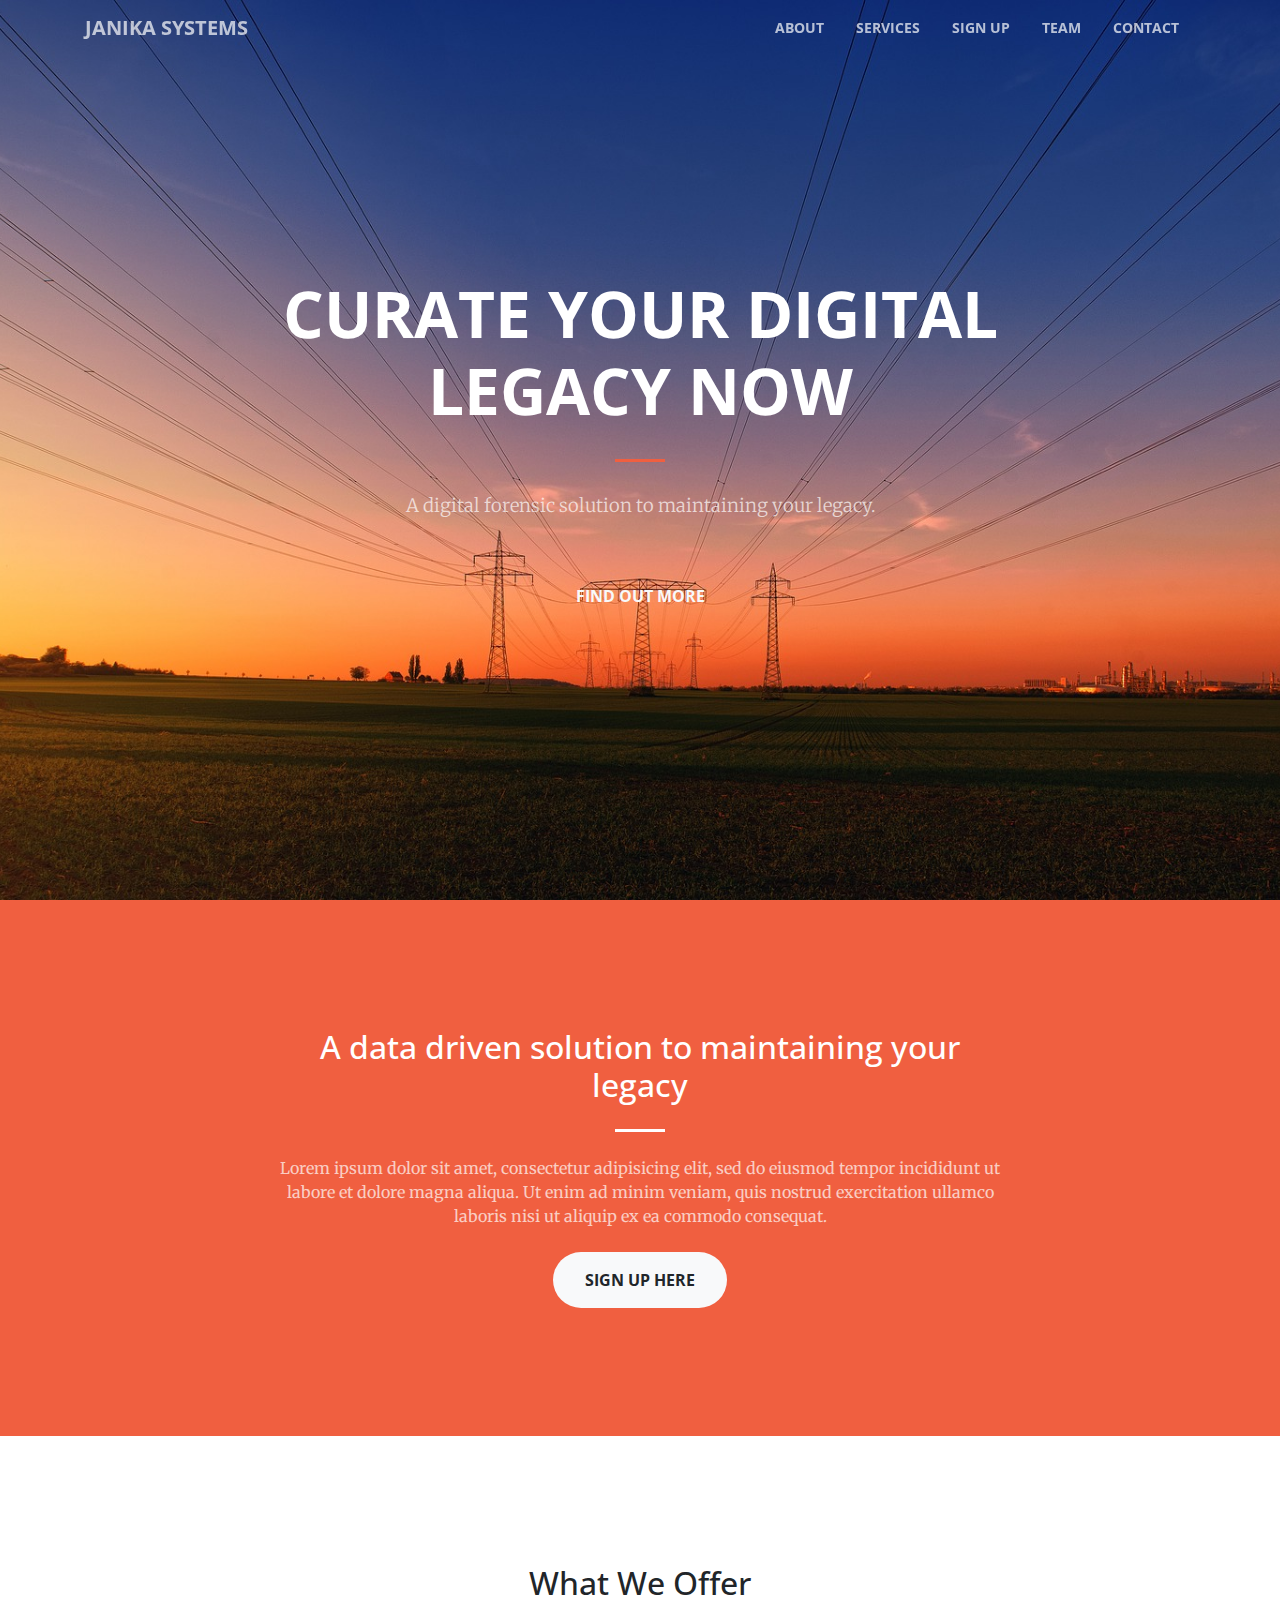
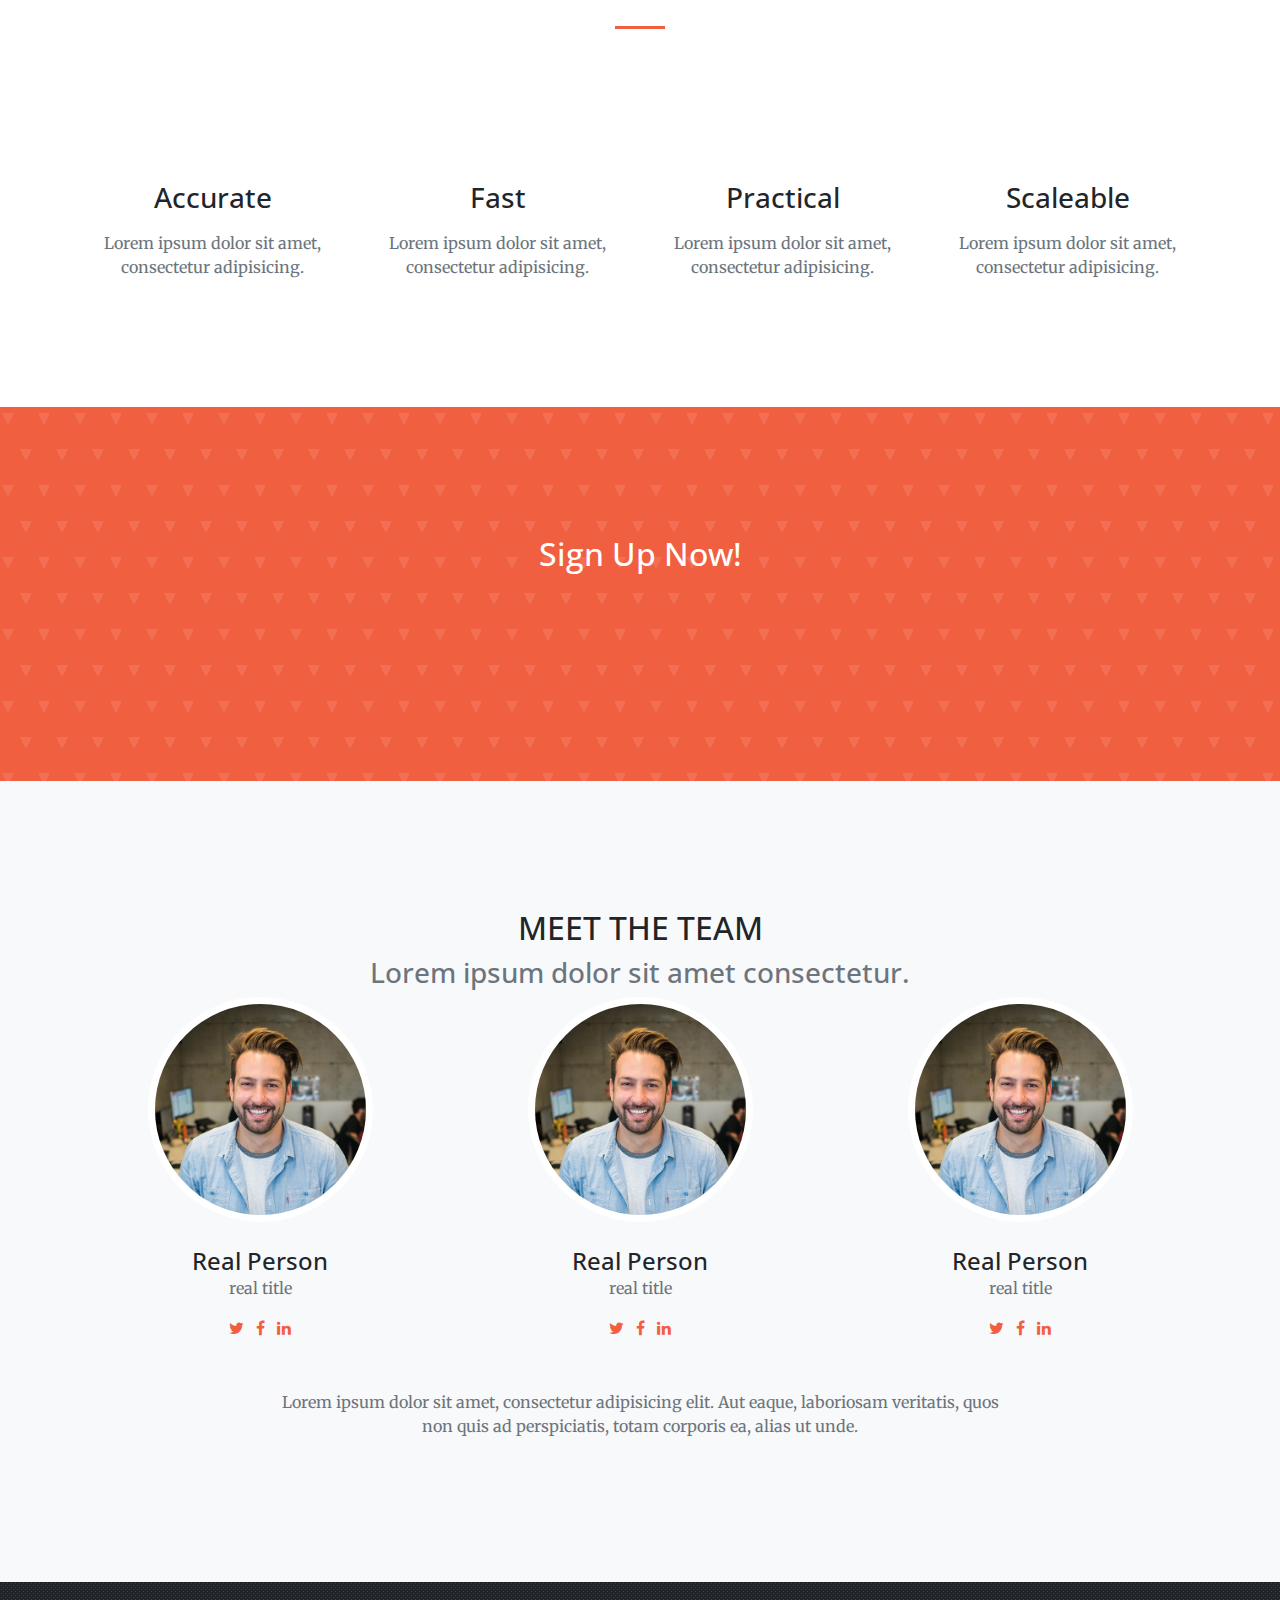
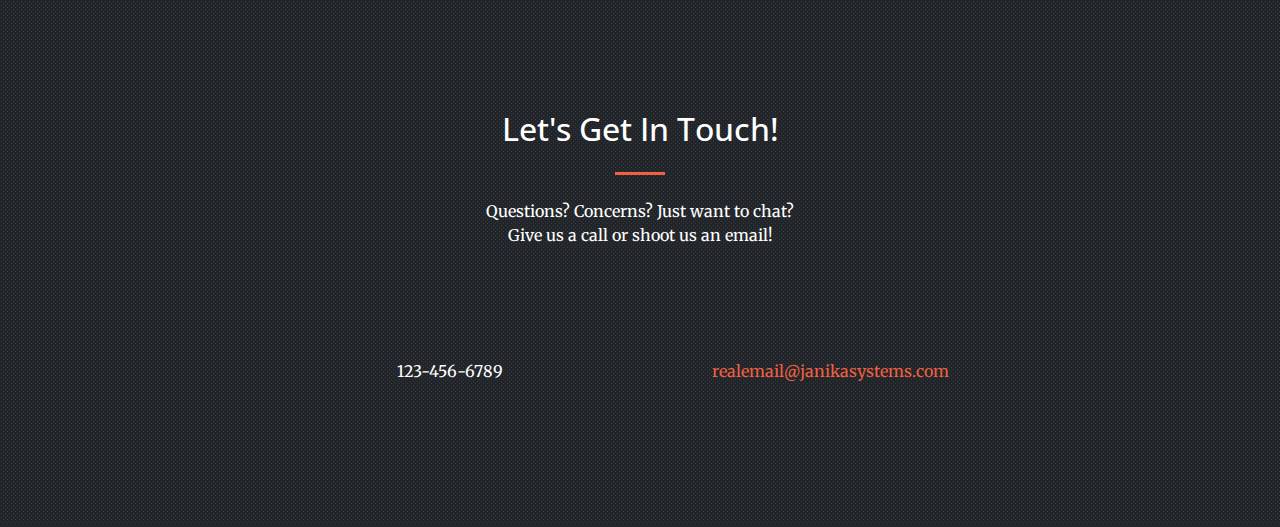
==== JanikaSystems/index.html @ b85f417c "Add files via upload" ====
<!DOCTYPE html>
<html lang="en">

  <head>

    <meta charset="utf-8">
    <meta name="viewport" content="width=device-width, initial-scale=1, shrink-to-fit=no">
    <meta name="description" content="">
    <meta name="author" content="Mayank Mishra">

    <title>Janika Systems</title>

    <!-- Bootstrap core CSS -->
    <link href="vendor/bootstrap/css/bootstrap.min.css" rel="stylesheet">

    <!-- Custom fonts for this template -->
    <link href="vendor/font-awesome/css/font-awesome.min.css" rel="stylesheet" type="text/css">
    <link href='https://fonts.googleapis.com/css?family=Open+Sans:300italic,400italic,600italic,700italic,800italic,400,300,600,700,800' rel='stylesheet' type='text/css'>
    <link href='https://fonts.googleapis.com/css?family=Merriweather:400,300,300italic,400italic,700,700italic,900,900italic' rel='stylesheet' type='text/css'>

    <!-- Plugin CSS -->
    <link href="vendor/magnific-popup/magnific-popup.css" rel="stylesheet">

    <!-- Custom styles for this template -->
    <link href="css/creative.min.css" rel="stylesheet">

  </head>

  <body id="page-top">

    <!-- Navigation -->
    <nav class="navbar navbar-expand-lg navbar-light fixed-top" id="mainNav">
      <div class="container">
        <a class="navbar-brand js-scroll-trigger" href="#page-top">Janika Systems</a>
        <button class="navbar-toggler navbar-toggler-right" type="button" data-toggle="collapse" data-target="#navbarResponsive" aria-controls="navbarResponsive" aria-expanded="false" aria-label="Toggle navigation">
          <span class="navbar-toggler-icon"></span>
        </button>
        <div class="collapse navbar-collapse" id="navbarResponsive">
          <ul class="navbar-nav ml-auto">
            <li class="nav-item">
              <a class="nav-link js-scroll-trigger" href="#about">About</a>
            </li>
            <li class="nav-item">
              <a class="nav-link js-scroll-trigger" href="#services">Services</a>
            </li>
            <li class="nav-item">
              <a class="nav-link js-scroll-trigger" href="#signUp">Sign Up</a>
            </li>
            <li class="nav-item">
              <a class="nav-link js-scroll-trigger" href="#team">Team</a>
            </li>
            <li class="nav-item">
              <a class="nav-link js-scroll-trigger" href="#contact">Contact</a>
            </li>
          </ul>
        </div>
      </div>
    </nav>

    <header class="masthead text-center text-white d-flex">
      <div class="container my-auto">
        <div class="row">
          <div class="col-lg-10 mx-auto">
            <h1 class="text-uppercase">
              <strong>Curate your digital legacy now</strong>
            </h1>
            <hr>
          </div>
          <div class="col-lg-8 mx-auto">
            <p class="text-faded mb-5">A digital forensic solution to maintaining your legacy.</p>
            <a class="btn btn-outline-light btn-xl js-scroll-trigger" href="#about">Find Out More</a>
          </div>
        </div>
      </div>
    </header>

    <section class="bg-primary" id="about">
      <div class="container">
        <div class="row">
          <div class="col-lg-8 mx-auto text-center">
            <h2 class="section-heading text-white">A data driven solution to maintaining your legacy</h2>
            <hr class="light my-4">
            <p class="text-faded mb-4">Lorem ipsum dolor sit amet, consectetur adipisicing elit, sed do eiusmod tempor incididunt ut labore et dolore magna aliqua. Ut enim ad minim veniam, quis nostrud exercitation ullamco laboris nisi ut aliquip ex ea commodo consequat. </p>
            <a class="btn btn-light btn-xl js-scroll-trigger" href="#signUp">Sign Up Here</a>
          </div>
        </div>
      </div>
    </section>

    <section id="services">
      <div class="container">
        <div class="row">
          <div class="col-lg-12 text-center">
            <h2 class="section-heading">What We Offer</h2>
            <hr class="my-4">
          </div>
        </div>
      </div>
      <div class="container">
        <div class="row">
          <div class="col-lg-3 col-md-6 text-center">
            <div class="service-box mt-5 mx-auto">
              <i class="fa fa-4x fa-pencil text-primary mb-3 sr-icons"></i>
              <h3 class="mb-3">Accurate</h3>
              <p class="text-muted mb-0">Lorem ipsum dolor sit amet, consectetur adipisicing.</p>
            </div>
          </div>
          <div class="col-lg-3 col-md-6 text-center">
            <div class="service-box mt-5 mx-auto">
              <i class="fa fa-4x fa-paper-plane text-primary mb-3 sr-icons"></i>
              <h3 class="mb-3">Fast</h3>
              <p class="text-muted mb-0">Lorem ipsum dolor sit amet, consectetur adipisicing.</p>
            </div>
          </div>
          <div class="col-lg-3 col-md-6 text-center">
            <div class="service-box mt-5 mx-auto">
              <i class="fa fa-4x fa-newspaper-o text-primary mb-3 sr-icons"></i>
              <h3 class="mb-3">Practical</h3>
              <p class="text-muted mb-0">Lorem ipsum dolor sit amet, consectetur adipisicing.</p>
            </div>
          </div>
          <div class="col-lg-3 col-md-6 text-center">
            <div class="service-box mt-5 mx-auto">
              <i class="fa fa-4x fa-clipboard text-primary mb-3 sr-icons"></i>
              <h3 class="mb-3">Scaleable</h3>
              <p class="text-muted mb-0">Lorem ipsum dolor sit amet, consectetur adipisicing.</p>
            </div>
          </div>
        </div>
      </div>
    </section>

    <section id="signUp" class="bg-secondary text-white">
      <div class="container text-center">
        <h2 class="mb-4">Sign Up Now!</h2>
        <a class="btn btn-light btn-xl sr-button" href="https://google.com">Sign Up Here</a>
      </div>
    </section>

    <!-- Team -->
    <!--Images must be 500 by 500 px-->
    <section class="bg-light" id="team">
      <div class="container">
        <div class="row">
          <div class="col-lg-12 text-center">
            <h2 class="section-heading text-uppercase">Meet the Team</h2>
            <h3 class="section-subheading text-muted">Lorem ipsum dolor sit amet consectetur.</h3>
          </div>
        </div>
        <div class="row">
          <div class="col-sm-4">
            <div class="team-member">
              <img class="mx-auto rounded-circle" src="img/team/2.jpg" alt="">
              <h4>Real Person</h4>
              <p class="text-muted">real title</p>
              <ul class="list-inline social-buttons">
                <li class="list-inline-item">
                  <a href="#">
                    <i class="fa fa-twitter"></i>
                  </a>
                </li>
                <li class="list-inline-item">
                  <a href="#">
                    <i class="fa fa-facebook"></i>
                  </a>
                </li>
                <li class="list-inline-item">
                  <a href="#">
                    <i class="fa fa-linkedin"></i>
                  </a>
                </li>
              </ul>
            </div>
          </div>
          <div class="col-sm-4">
            <div class="team-member">
              <img class="mx-auto rounded-circle" src="img/team/2.jpg" alt="">
              <h4>Real Person</h4>
              <p class="text-muted">real title</p>
              <ul class="list-inline social-buttons">
                <li class="list-inline-item">
                  <a href="#">
                    <i class="fa fa-twitter"></i>
                  </a>
                </li>
                <li class="list-inline-item">
                  <a href="#">
                    <i class="fa fa-facebook"></i>
                  </a>
                </li>
                <li class="list-inline-item">
                  <a href="#">
                    <i class="fa fa-linkedin"></i>
                  </a>
                </li>
              </ul>
            </div>
          </div>
          <div class="col-sm-4">
            <div class="team-member">
              <img class="mx-auto rounded-circle" src="img/team/2.jpg" alt="">
              <h4>Real Person</h4>
              <p class="text-muted">real title</p>
              <ul class="list-inline social-buttons">
                <li class="list-inline-item">
                  <a href="#">
                    <i class="fa fa-twitter"></i>
                  </a>
                </li>
                <li class="list-inline-item">
                  <a href="#">
                    <i class="fa fa-facebook"></i>
                  </a>
                </li>
                <li class="list-inline-item">
                  <a href="#">
                    <i class="fa fa-linkedin"></i>
                  </a>
                </li>
              </ul>
            </div>
          </div>
        </div>
        <div class="row">
          <div class="col-lg-8 mx-auto text-center">
            <p class="large text-muted">Lorem ipsum dolor sit amet, consectetur adipisicing elit. Aut eaque, laboriosam veritatis, quos non quis ad perspiciatis, totam corporis ea, alias ut unde.</p>
          </div>
        </div>
      </div>
    </section>

    <section class="bg-tertiary text-white" id="contact">
      <div class="container">
        <div class="row">
          <div class="col-lg-8 mx-auto text-center">
            <h2 class="section-heading">Let's Get In Touch!</h2>
            <hr class="my-4">
            <p class="mb-5">Questions? Concerns? Just want to chat? <br>Give us a call or shoot us an email!</p>
          </div>
        </div>
        <div class="row">
          <div class="col-lg-4 ml-auto text-center">
            <i class="fa fa-phone fa-3x mb-3 sr-contact"></i>
            <p>123-456-6789</p>
          </div>
          <div class="col-lg-4 mr-auto text-center">
            <i class="fa fa-envelope-o fa-3x mb-3 sr-contact"></i>
            <p>
              <a href="mailto:your-email@your-domain.com">realemail@janikasystems.com</a>
            </p>
          </div>
        </div>
      </div>
    </section>

    <!-- Bootstrap core JavaScript -->
    <script src="vendor/jquery/jquery.min.js"></script>
    <script src="vendor/bootstrap/js/bootstrap.bundle.min.js"></script>

    <!-- Plugin JavaScript -->
    <script src="vendor/jquery-easing/jquery.easing.min.js"></script>
    <script src="vendor/scrollreveal/scrollreveal.min.js"></script>
    <script src="vendor/magnific-popup/jquery.magnific-popup.min.js"></script>

    <!-- Custom scripts for this template -->
    <script src="js/creative.min.js"></script>

  </body>

</html>
---- JanikaSystems/css/creative.min.css ----
body,html{width:100%;height:100%}body{font-family:Merriweather,'Helvetica Neue',Arial,sans-serif}hr{max-width:50px;border-width:3px;border-color:#f05f40}hr.light{border-color:#fff}a{color:#f05f40;-webkit-transition:all .2s;-moz-transition:all .2s;transition:all .2s}a:hover{color:#f05f40}h1,h2,h3,h4,h5,h6{font-family:'Open Sans','Helvetica Neue',Arial,sans-serif}.bg-primary{background-color:#f05f40!important}.bg-dark{background-color:#212529!important}.text-faded{color:rgba(255,255,255,.7)}section{padding:8rem 0}.section-heading{margin-top:0}::-moz-selection{color:#fff;background:#212529;text-shadow:none}::selection{color:#fff;background:#212529;text-shadow:none}img::selection{color:#fff;background:0 0}img::-moz-selection{color:#fff;background:0 0}#mainNav{border-bottom:1px solid rgba(33,37,41,.1);background-color:#fff;font-family:'Open Sans','Helvetica Neue',Arial,sans-serif;-webkit-transition:all .2s;-moz-transition:all .2s;transition:all .2s}#mainNav .navbar-brand{font-weight:700;text-transform:uppercase;color:#f05f40;font-family:'Open Sans','Helvetica Neue',Arial,sans-serif}#mainNav .navbar-brand:focus,#mainNav .navbar-brand:hover{color:#f05f40}#mainNav .navbar-nav>li.nav-item>a.nav-link,#mainNav .navbar-nav>li.nav-item>a.nav-link:focus{font-size:.9rem;font-weight:700;text-transform:uppercase;color:#212529}#mainNav .navbar-nav>li.nav-item>a.nav-link:focus:hover,#mainNav .navbar-nav>li.nav-item>a.nav-link:hover{color:#f05f40}#mainNav .navbar-nav>li.nav-item>a.nav-link.active,#mainNav .navbar-nav>li.nav-item>a.nav-link:focus.active{color:#f05f40!important;background-color:transparent}#mainNav .navbar-nav>li.nav-item>a.nav-link.active:hover,#mainNav .navbar-nav>li.nav-item>a.nav-link:focus.active:hover{background-color:transparent}@media (min-width:992px){#mainNav{border-color:transparent;background-color:transparent}#mainNav .navbar-brand{color:rgba(255,255,255,.7)}#mainNav .navbar-brand:focus,#mainNav .navbar-brand:hover{color:#fff}#mainNav .navbar-nav>li.nav-item>a.nav-link{padding:.5rem 1rem}#mainNav .navbar-nav>li.nav-item>a.nav-link,#mainNav .navbar-nav>li.nav-item>a.nav-link:focus{color:rgba(255,255,255,.7)}#mainNav .navbar-nav>li.nav-item>a.nav-link:focus:hover,#mainNav .navbar-nav>li.nav-item>a.nav-link:hover{color:#fff}#mainNav.navbar-shrink{border-bottom:1px solid rgba(33,37,41,.1);background-color:#fff}#mainNav.navbar-shrink .navbar-brand{color:#f05f40}#mainNav.navbar-shrink .navbar-brand:focus,#mainNav.navbar-shrink .navbar-brand:hover{color:#f05f40}#mainNav.navbar-shrink .navbar-nav>li.nav-item>a.nav-link,#mainNav.navbar-shrink .navbar-nav>li.nav-item>a.nav-link:focus{color:#212529}#mainNav.navbar-shrink .navbar-nav>li.nav-item>a.nav-link:focus:hover,#mainNav.navbar-shrink .navbar-nav>li.nav-item>a.nav-link:hover{color:#f05f40}}header.masthead{padding-top:10rem;padding-bottom:calc(10rem - 56px);background-image:url(../img/header3.jpg);background-position:center center;-webkit-background-size:cover;-moz-background-size:cover;-o-background-size:cover;background-size:cover}header.masthead hr{margin-top:30px;margin-bottom:30px}header.masthead h1{font-size:2rem}header.masthead p{font-weight:300}@media (min-width:768px){header.masthead p{font-size:1.15rem}}@media (min-width:992px){header.masthead{height:100vh;min-height:650px;padding-top:0;padding-bottom:0}header.masthead h1{font-size:3rem}}@media (min-width:1200px){header.masthead h1{font-size:4rem}}.service-box{max-width:400px}.portfolio-box{position:relative;display:block;max-width:650px;margin:0 auto}.portfolio-box .portfolio-box-caption{position:absolute;bottom:0;display:block;width:100%;height:100%;text-align:center;opacity:0;color:#fff;background:rgba(240,95,64,.9);-webkit-transition:all .2s;-moz-transition:all .2s;transition:all .2s}.portfolio-box .portfolio-box-caption .portfolio-box-caption-content{position:absolute;top:50%;width:100%;transform:translateY(-50%);text-align:center}.portfolio-box .portfolio-box-caption .portfolio-box-caption-content .project-category,.portfolio-box .portfolio-box-caption .portfolio-box-caption-content .project-name{padding:0 15px;font-family:'Open Sans','Helvetica Neue',Arial,sans-serif}.portfolio-box .portfolio-box-caption .portfolio-box-caption-content .project-category{font-size:14px;font-weight:600;text-transform:uppercase}.portfolio-box .portfolio-box-caption .portfolio-box-caption-content .project-name{font-size:18px}.portfolio-box:hover .portfolio-box-caption{opacity:1}.portfolio-box:focus{outline:0}@media (min-width:768px){.portfolio-box .portfolio-box-caption .portfolio-box-caption-content .project-category{font-size:16px}.portfolio-box .portfolio-box-caption .portfolio-box-caption-content .project-name{font-size:22px}}.text-primary{color:#f05f40!important}.btn{font-weight:700;text-transform:uppercase;border:none;border-radius:300px;font-family:'Open Sans','Helvetica Neue',Arial,sans-serif}.btn-xl{padding:1rem 2rem}.btn-primary{background-color:#f05f40;border-color:#f05f40}.btn-primary:active,.btn-primary:focus,.btn-primary:hover{color:#fff;background-color:#ee4b28!important}.btn-primary:active,.btn-primary:focus{box-shadow:0 0 0 .2rem rgba(240,95,64,.5)!important}
.team-member {
  margin-bottom: 50px;
  text-align: center;
}

.team-member img {
  width: 225px;
  height: 225px;
  border: 7px solid #fff;
}

.team-member h4 {
  margin-top: 25px;
  margin-bottom: 0;
  text-transform: none;
}

.team-member p {
  margin-top: 0;
}
.bg-secondary {
  background-color: #f05f40 !important;
  background-image: url("data:image/svg+xml,%3Csvg xmlns='http://www.w3.org/2000/svg' width='36' height='72' viewBox='0 0 36 72'%3E%3Cg fill-rule='evenodd'%3E%3Cg fill='%23ffffff' fill-opacity='0.1'%3E%3Cpath d='M2 6h12L8 18 2 6zm18 36h12l-6 12-6-12z'/%3E%3C/g%3E%3C/g%3E%3C/svg%3E");
}
.bg-tertiary{
  background-color: #212529 !important;
background-image: url("data:image/svg+xml,%3Csvg xmlns='http://www.w3.org/2000/svg' width='4' height='4' viewBox='0 0 4 4'%3E%3Cpath fill='%23ffffff' fill-opacity='0.1' d='M1 3h1v1H1V3zm2-2h1v1H3V1z'%3E%3C/path%3E%3C/svg%3E");
}
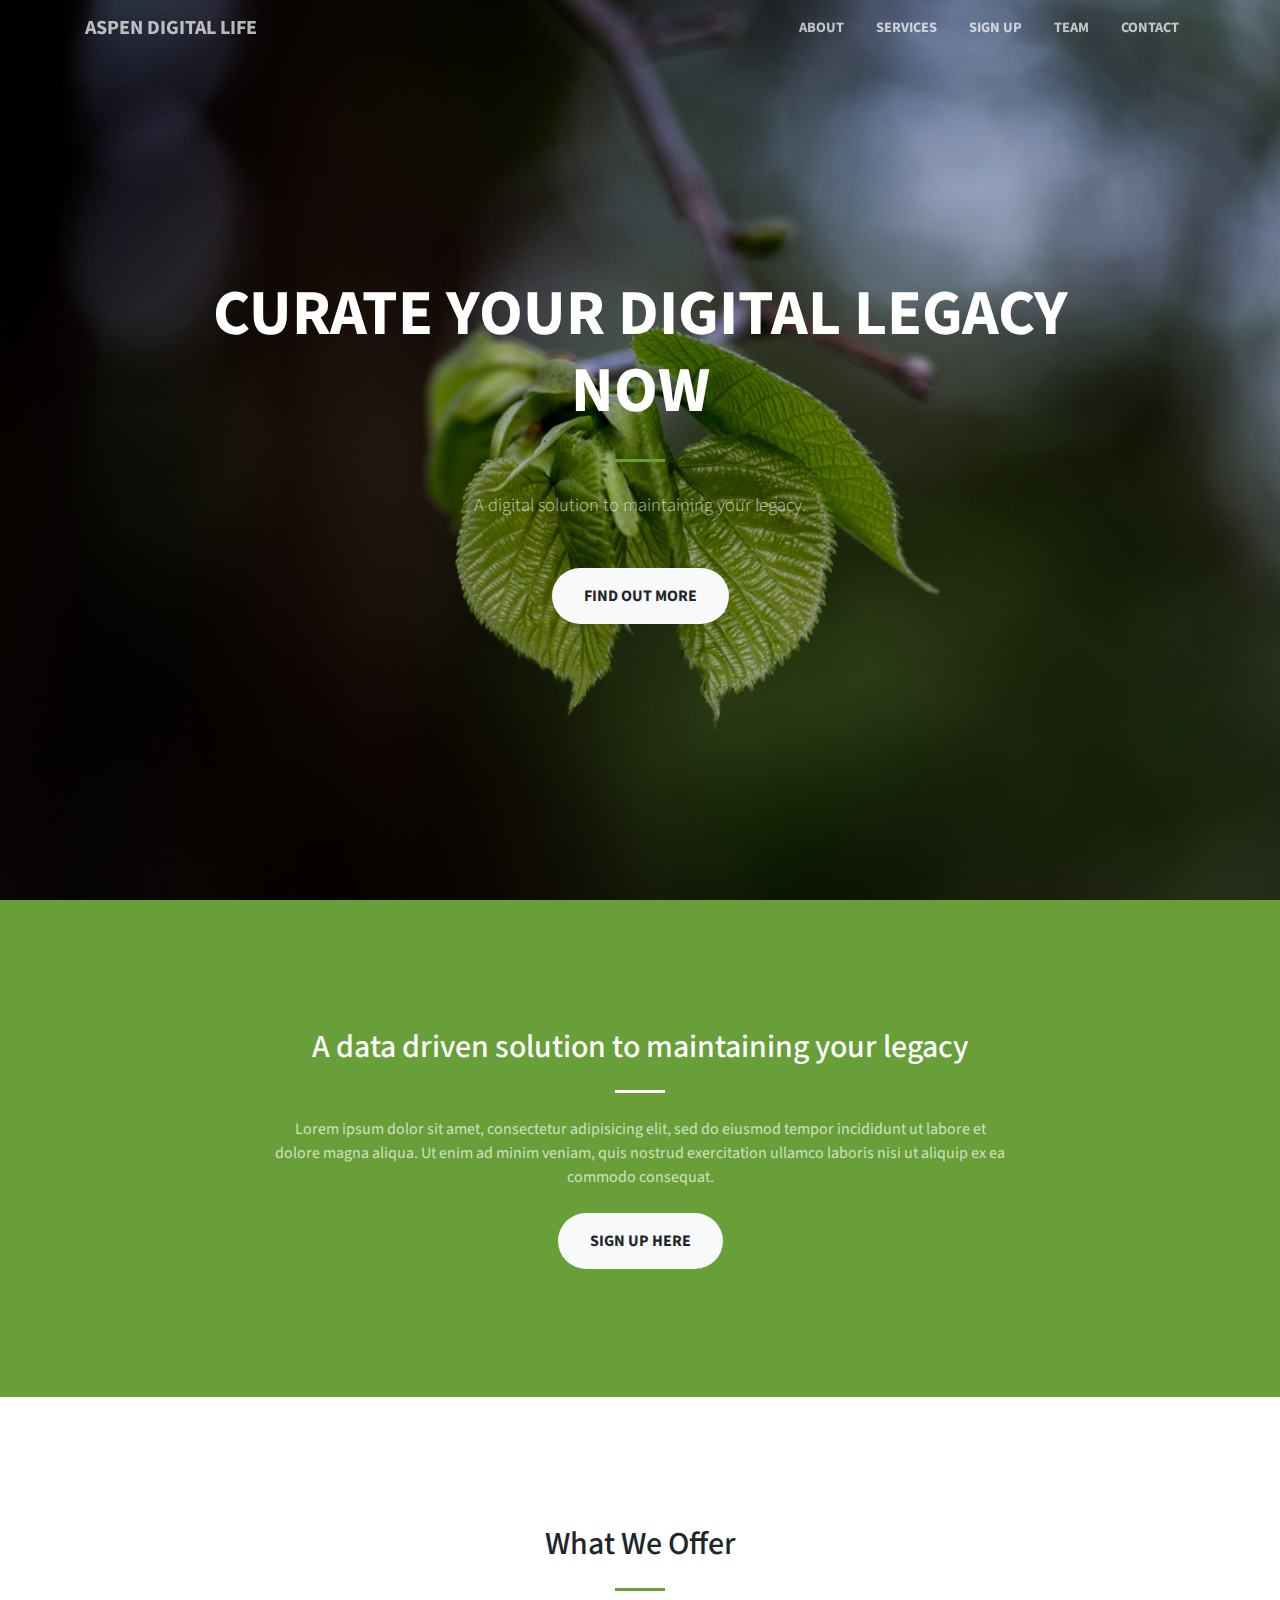
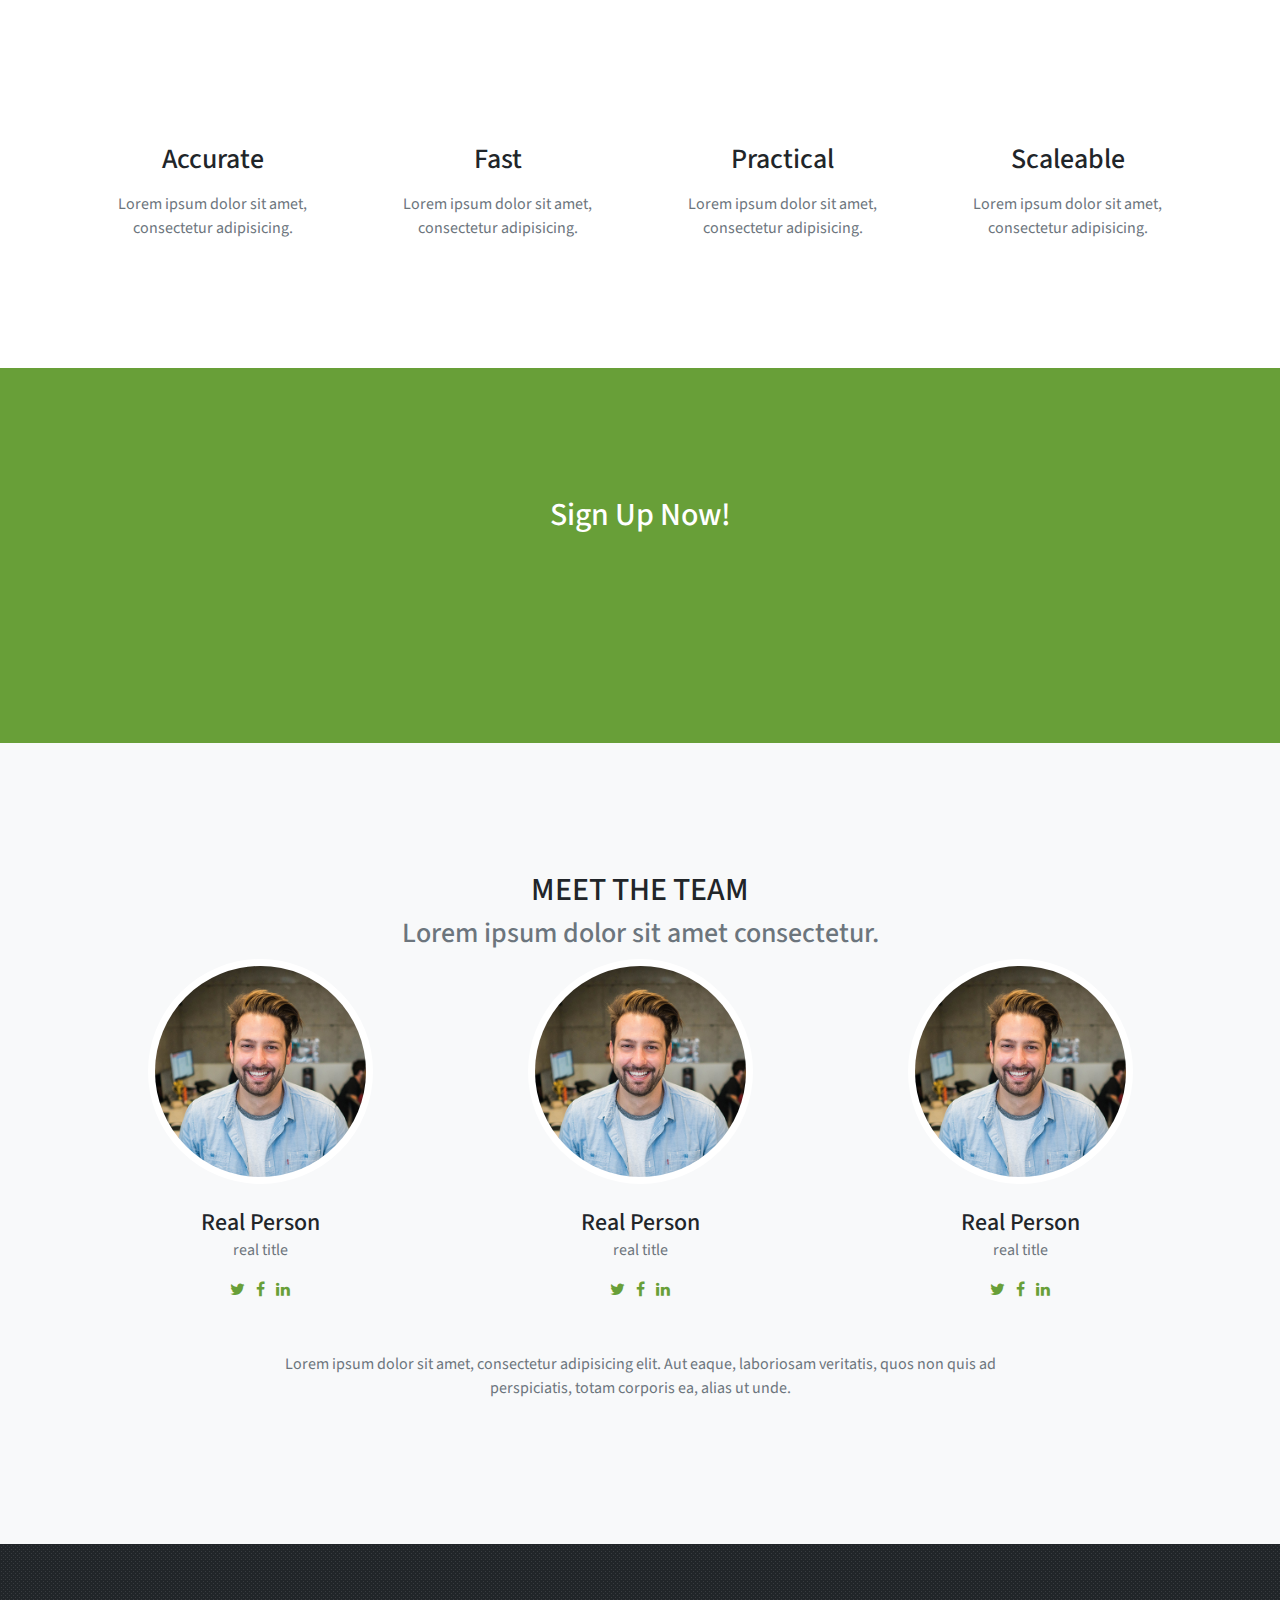
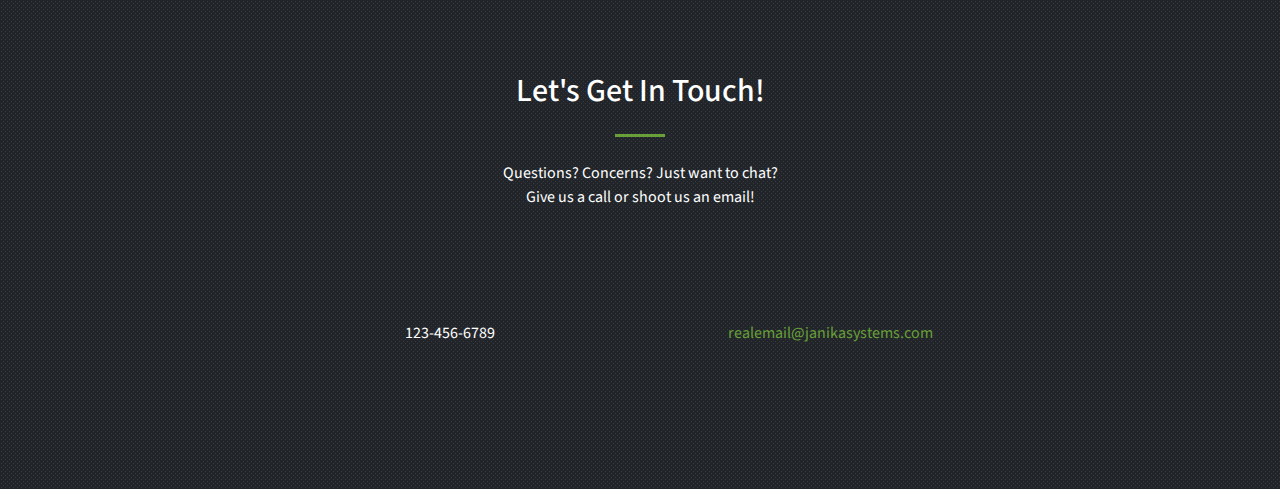
==== commit f289e0eb: "Add files via upload" ====
--- a/JanikaSystems/index.html
+++ b/JanikaSystems/index.html
@@ -8,7 +8,7 @@
     <meta name="description" content="">
     <meta name="author" content="Mayank Mishra">
 
-    <title>Janika Systems</title>
+    <title>Aspen Digital Life</title>
 
     <!-- Bootstrap core CSS -->
     <link href="vendor/bootstrap/css/bootstrap.min.css" rel="stylesheet">
@@ -17,6 +17,7 @@
     <link href="vendor/font-awesome/css/font-awesome.min.css" rel="stylesheet" type="text/css">
     <link href='https://fonts.googleapis.com/css?family=Open+Sans:300italic,400italic,600italic,700italic,800italic,400,300,600,700,800' rel='stylesheet' type='text/css'>
     <link href='https://fonts.googleapis.com/css?family=Merriweather:400,300,300italic,400italic,700,700italic,900,900italic' rel='stylesheet' type='text/css'>
+    <link href="https://fonts.googleapis.com/css?family=Source+Sans+Pro" rel="stylesheet">
 
     <!-- Plugin CSS -->
     <link href="vendor/magnific-popup/magnific-popup.css" rel="stylesheet">
@@ -31,7 +32,7 @@
     <!-- Navigation -->
     <nav class="navbar navbar-expand-lg navbar-light fixed-top" id="mainNav">
       <div class="container">
-        <a class="navbar-brand js-scroll-trigger" href="#page-top">Janika Systems</a>
+        <a class="navbar-brand js-scroll-trigger" href="#page-top">Aspen Digital Life</a>
         <button class="navbar-toggler navbar-toggler-right" type="button" data-toggle="collapse" data-target="#navbarResponsive" aria-controls="navbarResponsive" aria-expanded="false" aria-label="Toggle navigation">
           <span class="navbar-toggler-icon"></span>
         </button>
@@ -67,8 +68,8 @@
             <hr>
           </div>
           <div class="col-lg-8 mx-auto">
-            <p class="text-faded mb-5">A digital forensic solution to maintaining your legacy.</p>
-            <a class="btn btn-outline-light btn-xl js-scroll-trigger" href="#about">Find Out More</a>
+            <p class="text-faded mb-5">A digital solution to maintaining your legacy.</p>
+            <a class="btn btn-light btn-xl js-scroll-trigger" href="#about">Find Out More</a>
           </div>
         </div>
       </div>
--- a/JanikaSystems/css/creative.min.css
+++ b/JanikaSystems/css/creative.min.css
@@ -1,4 +1,4 @@
-body,html{width:100%;height:100%}body{font-family:Merriweather,'Helvetica Neue',Arial,sans-serif}hr{max-width:50px;border-width:3px;border-color:#f05f40}hr.light{border-color:#fff}a{color:#f05f40;-webkit-transition:all .2s;-moz-transition:all .2s;transition:all .2s}a:hover{color:#f05f40}h1,h2,h3,h4,h5,h6{font-family:'Open Sans','Helvetica Neue',Arial,sans-serif}.bg-primary{background-color:#f05f40!important}.bg-dark{background-color:#212529!important}.text-faded{color:rgba(255,255,255,.7)}section{padding:8rem 0}.section-heading{margin-top:0}::-moz-selection{color:#fff;background:#212529;text-shadow:none}::selection{color:#fff;background:#212529;text-shadow:none}img::selection{color:#fff;background:0 0}img::-moz-selection{color:#fff;background:0 0}#mainNav{border-bottom:1px solid rgba(33,37,41,.1);background-color:#fff;font-family:'Open Sans','Helvetica Neue',Arial,sans-serif;-webkit-transition:all .2s;-moz-transition:all .2s;transition:all .2s}#mainNav .navbar-brand{font-weight:700;text-transform:uppercase;color:#f05f40;font-family:'Open Sans','Helvetica Neue',Arial,sans-serif}#mainNav .navbar-brand:focus,#mainNav .navbar-brand:hover{color:#f05f40}#mainNav .navbar-nav>li.nav-item>a.nav-link,#mainNav .navbar-nav>li.nav-item>a.nav-link:focus{font-size:.9rem;font-weight:700;text-transform:uppercase;color:#212529}#mainNav .navbar-nav>li.nav-item>a.nav-link:focus:hover,#mainNav .navbar-nav>li.nav-item>a.nav-link:hover{color:#f05f40}#mainNav .navbar-nav>li.nav-item>a.nav-link.active,#mainNav .navbar-nav>li.nav-item>a.nav-link:focus.active{color:#f05f40!important;background-color:transparent}#mainNav .navbar-nav>li.nav-item>a.nav-link.active:hover,#mainNav .navbar-nav>li.nav-item>a.nav-link:focus.active:hover{background-color:transparent}@media (min-width:992px){#mainNav{border-color:transparent;background-color:transparent}#mainNav .navbar-brand{color:rgba(255,255,255,.7)}#mainNav .navbar-brand:focus,#mainNav .navbar-brand:hover{color:#fff}#mainNav .navbar-nav>li.nav-item>a.nav-link{padding:.5rem 1rem}#mainNav .navbar-nav>li.nav-item>a.nav-link,#mainNav .navbar-nav>li.nav-item>a.nav-link:focus{color:rgba(255,255,255,.7)}#mainNav .navbar-nav>li.nav-item>a.nav-link:focus:hover,#mainNav .navbar-nav>li.nav-item>a.nav-link:hover{color:#fff}#mainNav.navbar-shrink{border-bottom:1px solid rgba(33,37,41,.1);background-color:#fff}#mainNav.navbar-shrink .navbar-brand{color:#f05f40}#mainNav.navbar-shrink .navbar-brand:focus,#mainNav.navbar-shrink .navbar-brand:hover{color:#f05f40}#mainNav.navbar-shrink .navbar-nav>li.nav-item>a.nav-link,#mainNav.navbar-shrink .navbar-nav>li.nav-item>a.nav-link:focus{color:#212529}#mainNav.navbar-shrink .navbar-nav>li.nav-item>a.nav-link:focus:hover,#mainNav.navbar-shrink .navbar-nav>li.nav-item>a.nav-link:hover{color:#f05f40}}header.masthead{padding-top:10rem;padding-bottom:calc(10rem - 56px);background-image:url(../img/header3.jpg);background-position:center center;-webkit-background-size:cover;-moz-background-size:cover;-o-background-size:cover;background-size:cover}header.masthead hr{margin-top:30px;margin-bottom:30px}header.masthead h1{font-size:2rem}header.masthead p{font-weight:300}@media (min-width:768px){header.masthead p{font-size:1.15rem}}@media (min-width:992px){header.masthead{height:100vh;min-height:650px;padding-top:0;padding-bottom:0}header.masthead h1{font-size:3rem}}@media (min-width:1200px){header.masthead h1{font-size:4rem}}.service-box{max-width:400px}.portfolio-box{position:relative;display:block;max-width:650px;margin:0 auto}.portfolio-box .portfolio-box-caption{position:absolute;bottom:0;display:block;width:100%;height:100%;text-align:center;opacity:0;color:#fff;background:rgba(240,95,64,.9);-webkit-transition:all .2s;-moz-transition:all .2s;transition:all .2s}.portfolio-box .portfolio-box-caption .portfolio-box-caption-content{position:absolute;top:50%;width:100%;transform:translateY(-50%);text-align:center}.portfolio-box .portfolio-box-caption .portfolio-box-caption-content .project-category,.portfolio-box .portfolio-box-caption .portfolio-box-caption-content .project-name{padding:0 15px;font-family:'Open Sans','Helvetica Neue',Arial,sans-serif}.portfolio-box .portfolio-box-caption .portfolio-box-caption-content .project-category{font-size:14px;font-weight:600;text-transform:uppercase}.portfolio-box .portfolio-box-caption .portfolio-box-caption-content .project-name{font-size:18px}.portfolio-box:hover .portfolio-box-caption{opacity:1}.portfolio-box:focus{outline:0}@media (min-width:768px){.portfolio-box .portfolio-box-caption .portfolio-box-caption-content .project-category{font-size:16px}.portfolio-box .portfolio-box-caption .portfolio-box-caption-content .project-name{font-size:22px}}.text-primary{color:#f05f40!important}.btn{font-weight:700;text-transform:uppercase;border:none;border-radius:300px;font-family:'Open Sans','Helvetica Neue',Arial,sans-serif}.btn-xl{padding:1rem 2rem}.btn-primary{background-color:#f05f40;border-color:#f05f40}.btn-primary:active,.btn-primary:focus,.btn-primary:hover{color:#fff;background-color:#ee4b28!important}.btn-primary:active,.btn-primary:focus{box-shadow:0 0 0 .2rem rgba(240,95,64,.5)!important}
+body,html{width:100%;height:100%}body{font-family: 'Source Sans Pro', sans-serif;}hr{max-width:50px;border-width:3px;border-color:#689F38}hr.light{border-color:#fff}a{color:#689F38;-webkit-transition:all .2s;-moz-transition:all .2s;transition:all .2s}a:hover{color:#689F38}h1,h2,h3,h4,h5,h6{font-family: 'Source Sans Pro', sans-serif;}.bg-primary{background-color:#689F38!important}.bg-dark{background-color:#212529!important}.text-faded{color:rgba(255,255,255,.7)}section{padding:8rem 0}.section-heading{margin-top:0}::-moz-selection{color:#fff;background:#212529;text-shadow:none}::selection{color:#fff;background:#212529;text-shadow:none}img::selection{color:#fff;background:0 0}img::-moz-selection{color:#fff;background:0 0}#mainNav{border-bottom:1px solid rgba(33,37,41,.1);background-color:#fff;font-family: 'Source Sans Pro', sans-serif;-webkit-transition:all .2s;-moz-transition:all .2s;transition:all .2s}#mainNav .navbar-brand{font-weight:700;text-transform:uppercase;color:#689F38;font-family: 'Source Sans Pro', sans-serif;}#mainNav .navbar-brand:focus,#mainNav .navbar-brand:hover{color:#689F38}#mainNav .navbar-nav>li.nav-item>a.nav-link,#mainNav .navbar-nav>li.nav-item>a.nav-link:focus{font-size:.9rem;font-weight:700;text-transform:uppercase;color:#212529}#mainNav .navbar-nav>li.nav-item>a.nav-link:focus:hover,#mainNav .navbar-nav>li.nav-item>a.nav-link:hover{color:#689F38}#mainNav .navbar-nav>li.nav-item>a.nav-link.active,#mainNav .navbar-nav>li.nav-item>a.nav-link:focus.active{color:#689F38!important;background-color:transparent}#mainNav .navbar-nav>li.nav-item>a.nav-link.active:hover,#mainNav .navbar-nav>li.nav-item>a.nav-link:focus.active:hover{background-color:transparent}@media (min-width:992px){#mainNav{border-color:transparent;background-color:transparent}#mainNav .navbar-brand{color:rgba(255,255,255,.7)}#mainNav .navbar-brand:focus,#mainNav .navbar-brand:hover{color:#fff}#mainNav .navbar-nav>li.nav-item>a.nav-link{padding:.5rem 1rem}#mainNav .navbar-nav>li.nav-item>a.nav-link,#mainNav .navbar-nav>li.nav-item>a.nav-link:focus{color:rgba(255,255,255,.7)}#mainNav .navbar-nav>li.nav-item>a.nav-link:focus:hover,#mainNav .navbar-nav>li.nav-item>a.nav-link:hover{color:#fff}#mainNav.navbar-shrink{border-bottom:1px solid rgba(33,37,41,.1);background-color:#fff}#mainNav.navbar-shrink .navbar-brand{color:#689F38}#mainNav.navbar-shrink .navbar-brand:focus,#mainNav.navbar-shrink .navbar-brand:hover{color:#689F38}#mainNav.navbar-shrink .navbar-nav>li.nav-item>a.nav-link,#mainNav.navbar-shrink .navbar-nav>li.nav-item>a.nav-link:focus{color:#212529}#mainNav.navbar-shrink .navbar-nav>li.nav-item>a.nav-link:focus:hover,#mainNav.navbar-shrink .navbar-nav>li.nav-item>a.nav-link:hover{color:#689F38}}header.masthead{padding-top:10rem;padding-bottom:calc(10rem - 56px);background-image:url(../img/header6.jpg);background-position:center center;-webkit-background-size:cover;-moz-background-size:cover;-o-background-size:cover;background-size:cover}header.masthead hr{margin-top:30px;margin-bottom:30px}header.masthead h1{font-size:2rem}header.masthead p{font-weight:300}@media (min-width:768px){header.masthead p{font-size:1.15rem}}@media (min-width:992px){header.masthead{height:100vh;min-height:650px;padding-top:0;padding-bottom:0}header.masthead h1{font-size:3rem}}@media (min-width:1200px){header.masthead h1{font-size:4rem}}.service-box{max-width:400px}.portfolio-box{position:relative;display:block;max-width:650px;margin:0 auto}.portfolio-box .portfolio-box-caption{position:absolute;bottom:0;display:block;width:100%;height:100%;text-align:center;opacity:0;color:#fff;background:rgba(240,95,64,.9);-webkit-transition:all .2s;-moz-transition:all .2s;transition:all .2s}.portfolio-box .portfolio-box-caption .portfolio-box-caption-content{position:absolute;top:50%;width:100%;transform:translateY(-50%);text-align:center}.portfolio-box .portfolio-box-caption .portfolio-box-caption-content .project-category,.portfolio-box .portfolio-box-caption .portfolio-box-caption-content .project-name{padding:0 15px;font-family: 'Source Sans Pro', sans-serif;}.portfolio-box .portfolio-box-caption .portfolio-box-caption-content .project-category{font-size:14px;font-weight:600;text-transform:uppercase}.portfolio-box .portfolio-box-caption .portfolio-box-caption-content .project-name{font-size:18px}.portfolio-box:hover .portfolio-box-caption{opacity:1}.portfolio-box:focus{outline:0}@media (min-width:768px){.portfolio-box .portfolio-box-caption .portfolio-box-caption-content .project-category{font-size:16px}.portfolio-box .portfolio-box-caption .portfolio-box-caption-content .project-name{font-size:22px}}.text-primary{color:#689F38!important}.btn{font-weight:700;text-transform:uppercase;border:none;border-radius:300px;font-family: 'Source Sans Pro', sans-serif;}.btn-xl{padding:1rem 2rem}.btn-primary{background-color:#689F38;border-color:#689F38}.btn-primary:active,.btn-primary:focus,.btn-primary:hover{color:#fff;background-color:#ee4b28!important}.btn-primary:active,.btn-primary:focus{box-shadow:0 0 0 .2rem rgba(240,95,64,.5)!important}
 .team-member {
   margin-bottom: 50px;
   text-align: center;
@@ -20,8 +20,8 @@
   margin-top: 0;
 }
 .bg-secondary {
-  background-color: #f05f40 !important;
-  background-image: url("data:image/svg+xml,%3Csvg xmlns='http://www.w3.org/2000/svg' width='36' height='72' viewBox='0 0 36 72'%3E%3Cg fill-rule='evenodd'%3E%3Cg fill='%23ffffff' fill-opacity='0.1'%3E%3Cpath d='M2 6h12L8 18 2 6zm18 36h12l-6 12-6-12z'/%3E%3C/g%3E%3C/g%3E%3C/svg%3E");
+  background-color: #689F38 !important;
+  /*background-image: url("data:image/svg+xml,%3Csvg xmlns='http://www.w3.org/2000/svg' width='36' height='72' viewBox='0 0 36 72'%3E%3Cg fill-rule='evenodd'%3E%3Cg fill='%23ffffff' fill-opacity='0.1'%3E%3Cpath d='M2 6h12L8 18 2 6zm18 36h12l-6 12-6-12z'/%3E%3C/g%3E%3C/g%3E%3C/svg%3E");*/
 }
 .bg-tertiary{
   background-color: #212529 !important;
